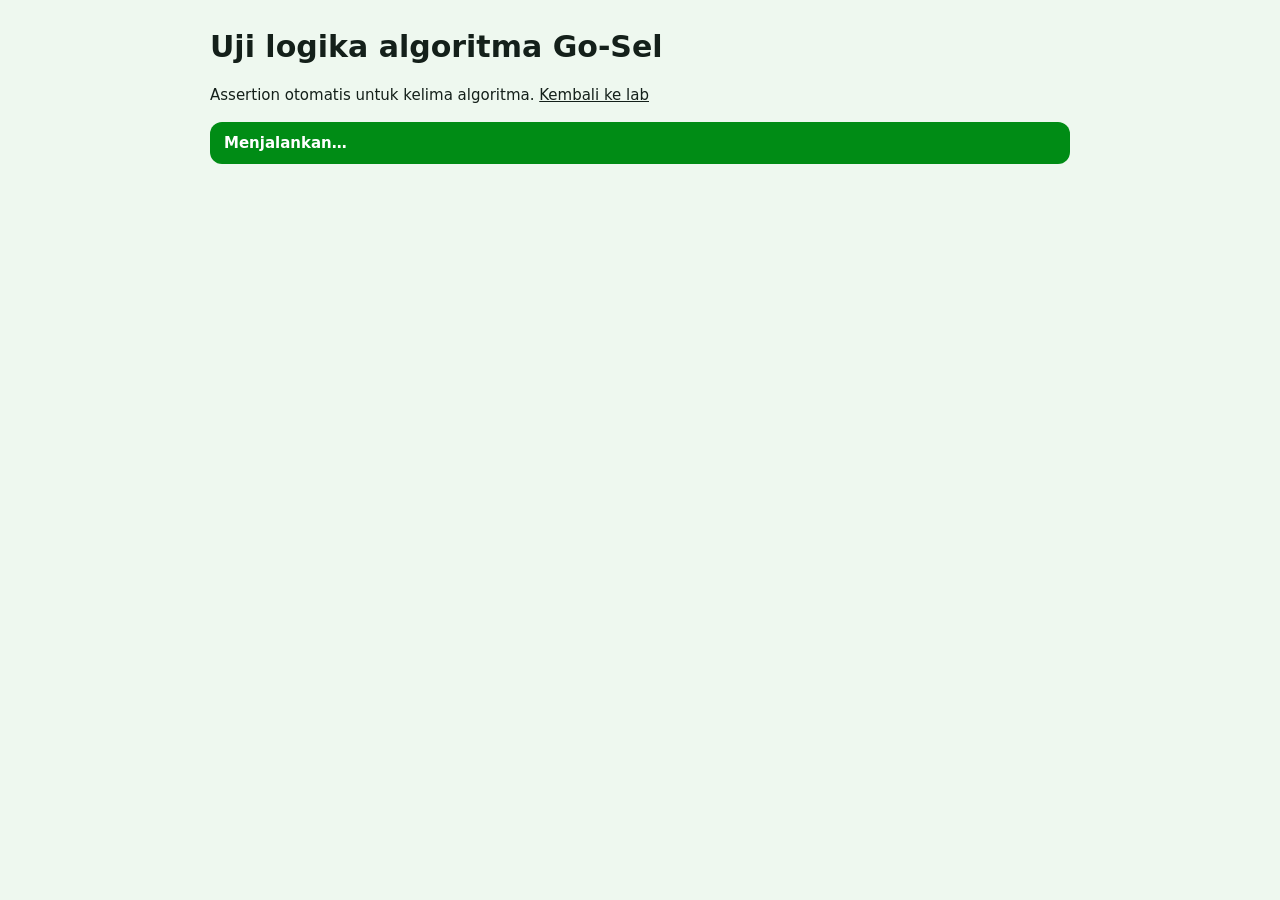
==== tests.html @ fa515b50 "tests untuk algoritma Co-Authored-By: Claude Opus 5.5 <noreply@anthropic.com>" ====
<!doctype html>
<html lang="id">
<head>
  <meta charset="utf-8">
  <meta name="viewport" content="width=device-width, initial-scale=1">
  <title>Go-Sel · Uji Algoritma</title>
  <style>
    :root { color-scheme: light dark; --ok: #008C15; --bad: #F52713; }
    body { font: 15px/1.5 system-ui, sans-serif; margin: 0 auto; max-width: 860px; padding: 24px 16px; background: #EEF8EF; color: #14201A; }
    @media (prefers-color-scheme: dark) { body { background: #0E1512; color: #E8F3EA; } }
    h1 { margin: 0 0 4px; }
    #summary { font-weight: 700; padding: 10px 14px; border-radius: 12px; color: #fff; background: var(--ok); }
    #summary.fail { background: var(--bad); }
    ol { padding-left: 20px; }
    li { padding: 4px 0; }
    li.pass::marker { color: var(--ok); }
    li.fail { color: var(--bad); font-weight: 600; }
    code { font-family: ui-monospace, monospace; font-size: .9em; }
    a { color: inherit; }
  </style>
</head>
<body>
  <main>
    <h1>Uji logika algoritma Go-Sel</h1>
    <p>Assertion otomatis untuk kelima algoritma. <a href="index.html">Kembali ke lab</a></p>
    <p id="summary" role="status">Menjalankan…</p>
    <ol id="list"></ol>
  </main>

  <script src="js/algorithms/common.js"></script>
  <script src="js/algorithms/bfs.js"></script>
  <script src="js/algorithms/dfs.js"></script>
  <script src="js/algorithms/dijkstra.js"></script>
  <script src="js/algorithms/astar.js"></script>
  <script src="js/algorithms/greedy.js"></script>
  <script src="js/grid.js"></script>
  <script src="js/maze.js"></script>
  <script>
  (function () {
    'use strict';
    var NS = window.GoSel, ALG = NS.algorithms, ORDER = NS.ALGO_ORDER, A = NS.algo;
    var list = document.getElementById('list'), pass = 0, fail = 0;

    function check(name, cond, detail) {
      var li = document.createElement('li');
      li.className = cond ? 'pass' : 'fail';
      li.textContent = (cond ? '✔ ' : '✘ ') + name + (detail ? '  —  ' + detail : '');
      list.appendChild(li);
      cond ? pass++ : fail++;
    }

    // Membuat grid dari gambar ASCII: '#' gedung, '~' macet, 'S' kurir, 'G' tujuan.
    function fromAscii(lines) {
      var rows = lines.length, cols = lines[0].length;
      var g = new NS.Grid(rows, cols);
      lines.forEach(function (line, r) {
        for (var c = 0; c < cols; c++) {
          var ch = line[c];
          if (ch === '#') g.cells[r * cols + c] = 1;
          else if (ch === '~') g.cells[r * cols + c] = 2;
          else if (ch === 'S') g.start = { r: r, c: c };
          else if (ch === 'G') g.goal = { r: r, c: c };
        }
      });
      return g;
    }

    function run(id, g, diagonal, record) {
      return ALG[id].solve(g.cells, g.rows, g.cols, g.startIndex(), g.goalIndex(),
        { diagonal: !!diagonal, record: !!record });
    }

    function validPath(g, res, diagonal) {
      if (!res.found) return true;
      var p = res.path;
      if (p[0] !== g.startIndex() || p[p.length - 1] !== g.goalIndex()) return false;
      for (var i = 1; i < p.length; i++) {
        var a = g.rc(p[i - 1]), b = g.rc(p[i]);
        var dr = Math.abs(a.r - b.r), dc = Math.abs(a.c - b.c);
        if (g.cells[p[i]] === 1) return false;
        if (dr + dc === 0 || dr > 1 || dc > 1) return false;
        if (!diagonal && dr + dc !== 1) return false;
        if (dr === 1 && dc === 1 && (g.get(a.r, b.c) === 1 || g.get(b.r, a.c) === 1)) return false;
      }
      return true;
    }

    // 1. Peta kosong 20 x 30
    var empty = new NS.Grid(20, 30);
    empty.start = { r: 2, c: 3 }; empty.goal = { r: 17, c: 26 };
    var dj = run('dijkstra', empty);
    check('Peta kosong: BFS = Dijkstra (4 arah)', A.sameCost(run('bfs', empty).cost, dj.cost), 'biaya ' + dj.cost);
    check('Peta kosong: A* = Dijkstra (4 arah)', A.sameCost(run('astar', empty).cost, dj.cost));
    check('Peta kosong: biaya = jarak Manhattan (38)', A.sameCost(dj.cost, 38));
    check('Peta kosong: A* mengunjungi lebih sedikit sel dari Dijkstra',
      run('astar', empty).visitedCount < dj.visitedCount);
    ORDER.forEach(function (id) {
      var r = run(id, empty);
      check('Peta kosong: ' + ALG[id].name + ' menemukan jalur yang valid', r.found && validPath(empty, r, false));
    });

    // 2. Diagonal pada peta kosong
    var djD = run('dijkstra', empty, true);
    var octile = A.heuristic(empty.startIndex(), empty.goalIndex(), empty.cols, true);
    check('Diagonal: biaya Dijkstra = jarak Octile', A.sameCost(djD.cost, octile), djD.cost.toFixed(4));
    check('Diagonal: A* = Dijkstra', A.sameCost(run('astar', empty, true).cost, djD.cost));

    // 3. Tujuan terkurung
    var boxed = fromAscii([
      'S.........',
      '..........',
      '.....###..',
      '.....#G#..',
      '.....###..',
      '..........'
    ]);
    ORDER.forEach(function (id) {
      var r = run(id, boxed, false, true);
      check('Tujuan terkurung: ' + ALG[id].name + ' found = false', r.found === false && r.path === null && r.cost === Infinity);
    });
    check('Tujuan terkurung (diagonal): semua found = false', ORDER.every(function (id) { return !run(id, boxed, true).found; }));

    // 4. Kurir terkurung
    var trapped = fromAscii(['.###......', '.#S#......', '.###....G.', '..........', '..........']);
    check('Kurir terkurung: semua found = false', ORDER.every(function (id) { return !run(id, trapped).found; }));
    check('Kurir terkurung: hanya 1 sel dikunjungi', ORDER.every(function (id) { return run(id, trapped).visitedCount === 1; }));

    // 5. Bersebelahan
    var adj = fromAscii(['.....', '.SG..', '.....', '.....', '.....']);
    ORDER.forEach(function (id) {
      var r = run(id, adj);
      if (id === 'dfs') {
        // DFS menyusur "atas" dulu, jadi jalurnya boleh memutar, asal valid.
        check('Bersebelahan: DFS menemukan jalur valid (boleh memutar)', r.found && validPath(adj, r, false),
          'panjang ' + (r.path.length - 1));
      } else {
        check('Bersebelahan: ' + ALG[id].name + ' jalur 2 sel, biaya 1', r.found && r.path.length === 2 && A.sameCost(r.cost, 1));
      }
    });

    // 6. Tanpa corner cutting
    var corner = fromAscii([
      '.....',
      '.S#..',
      '.#G..',
      '.....',
      '.....'
    ]);
    ORDER.forEach(function (id) {
      var r = run(id, corner, true);
      var direct = r.found && r.path.length === 2;
      check('Diagonal tanpa corner cutting: ' + ALG[id].name, r.found && !direct && validPath(corner, r, true),
        r.found ? 'panjang ' + (r.path.length - 1) : 'tidak ada jalur');
    });

    // 7. Sel macet: BFS mengabaikan biaya, Dijkstra/A* menghindar
    var jam = fromAscii([
      '.......',
      'S~~~~~G',
      '.......'
    ]);
    var djJam = run('dijkstra', jam), bfsJam = run('bfs', jam);
    check('Macet: Dijkstra memutar (biaya 8)', A.sameCost(djJam.cost, 8), 'biaya ' + djJam.cost);
    check('Macet: A* = Dijkstra', A.sameCost(run('astar', jam).cost, djJam.cost));
    check('Macet: BFS lewat jalan macet (tidak optimal)', bfsJam.cost > djJam.cost, 'biaya ' + bfsJam.cost);

    // 8. Event log
    var rec = run('astar', empty, false, true);
    var types = { 1: 0, 2: 0, 3: 0 };
    for (var i = 0; i < rec.events.length; i += 2) types[rec.events[i]]++;
    check('Event: jumlah event tipe 2 = sel dikunjungi', types[2] === rec.visitedCount);
    check('Event: mode timing tidak merekam', run('astar', empty).events === null);

    // 9. Maze acak tetap tersambung
    var mz = new NS.Grid(31, 51);
    var m = NS.Maze.backtracker(31, 51, Math.random, 0);
    mz.cells.set(m.cells);
    mz.start = mz.nearestFree(0, 0, null);
    mz.goal = mz.nearestFree(30, 50, mz.start);
    var mres = ORDER.map(function (id) { return run(id, mz); });
    check('Maze acak: semua algoritma menemukan jalur', mres.every(function (r) { return r.found; }));
    check('Maze sempurna: semua jalur punya biaya sama (jalur unik)',
      mres.every(function (r) { return A.sameCost(r.cost, mres[2].cost); }));

    // 10. Uji acak: A* = Dijkstra, BFS = Dijkstra (4 arah tanpa macet)
    var okA = true, okB = true, okV = true;
    for (var t = 0; t < 150; t++) {
      var g = new NS.Grid(12 + (t % 9), 15 + (t % 13));
      var diag = t % 2 === 0, withJam = t % 3 === 0;
      for (var k = 0; k < g.cells.length; k++) {
        var x = Math.random();
        g.cells[k] = x < 0.28 ? 1 : (withJam && x < 0.38 ? 2 : 0);
      }
      g.start = g.nearestFree(0, 0, null);
      g.goal = g.nearestFree(g.rows - 1, g.cols - 1, g.start);
      var d = run('dijkstra', g, diag);
      var a = run('astar', g, diag);
      if (!A.sameCost(a.cost, d.cost)) okA = false;
      if (!diag && !withJam && !A.sameCost(run('bfs', g, false).cost, d.cost)) okB = false;
      ORDER.forEach(function (id) {
        var r = run(id, g, diag);
        if (r.found !== d.found || !validPath(g, r, diag) || r.cost < d.cost - 1e-9) okV = false;
      });
    }
    check('150 peta acak: biaya A* selalu = Dijkstra', okA);
    check('150 peta acak: biaya BFS = Dijkstra (4 arah, tanpa macet)', okB);
    check('150 peta acak: semua jalur valid dan tidak lebih murah dari Dijkstra', okV);

    // 11. PriorityQueue
    var pq = new A.PriorityQueue(2), vals = [5, 1, 4, 1, 3, 9, 2, 6];
    vals.forEach(function (v, i) { pq.push(i, v, 0); });
    var out = [];
    while (pq.size) out.push(vals[pq.pop()]);
    check('PriorityQueue: keluar terurut & stabil', out.join(',') === '1,1,2,3,4,5,6,9', out.join(','));

    // 12. Grid resize & JSON
    var rg = new NS.Grid(20, 30);
    rg.start = { r: 19, c: 29 }; rg.goal = { r: 5, c: 5 }; rg.set(3, 3, 1);
    rg.resize(10, 10);
    check('Resize: bidak dipindah ke dalam batas', rg.inBounds(rg.start.r, rg.start.c) && rg.get(3, 3) === 1);
    var back = NS.Grid.fromJSON(JSON.parse(JSON.stringify(rg.toJSON())));
    check('JSON: simpan lalu muat menghasilkan peta sama', back.cells.join('') === rg.cells.join('') && back.start.r === rg.start.r);

    var sum = document.getElementById('summary');
    sum.textContent = pass + ' lulus, ' + fail + ' gagal';
    if (fail) sum.classList.add('fail');
    document.title = (fail ? '✘ ' : '✔ ') + document.title;
  })();
  </script>
</body>
</html>
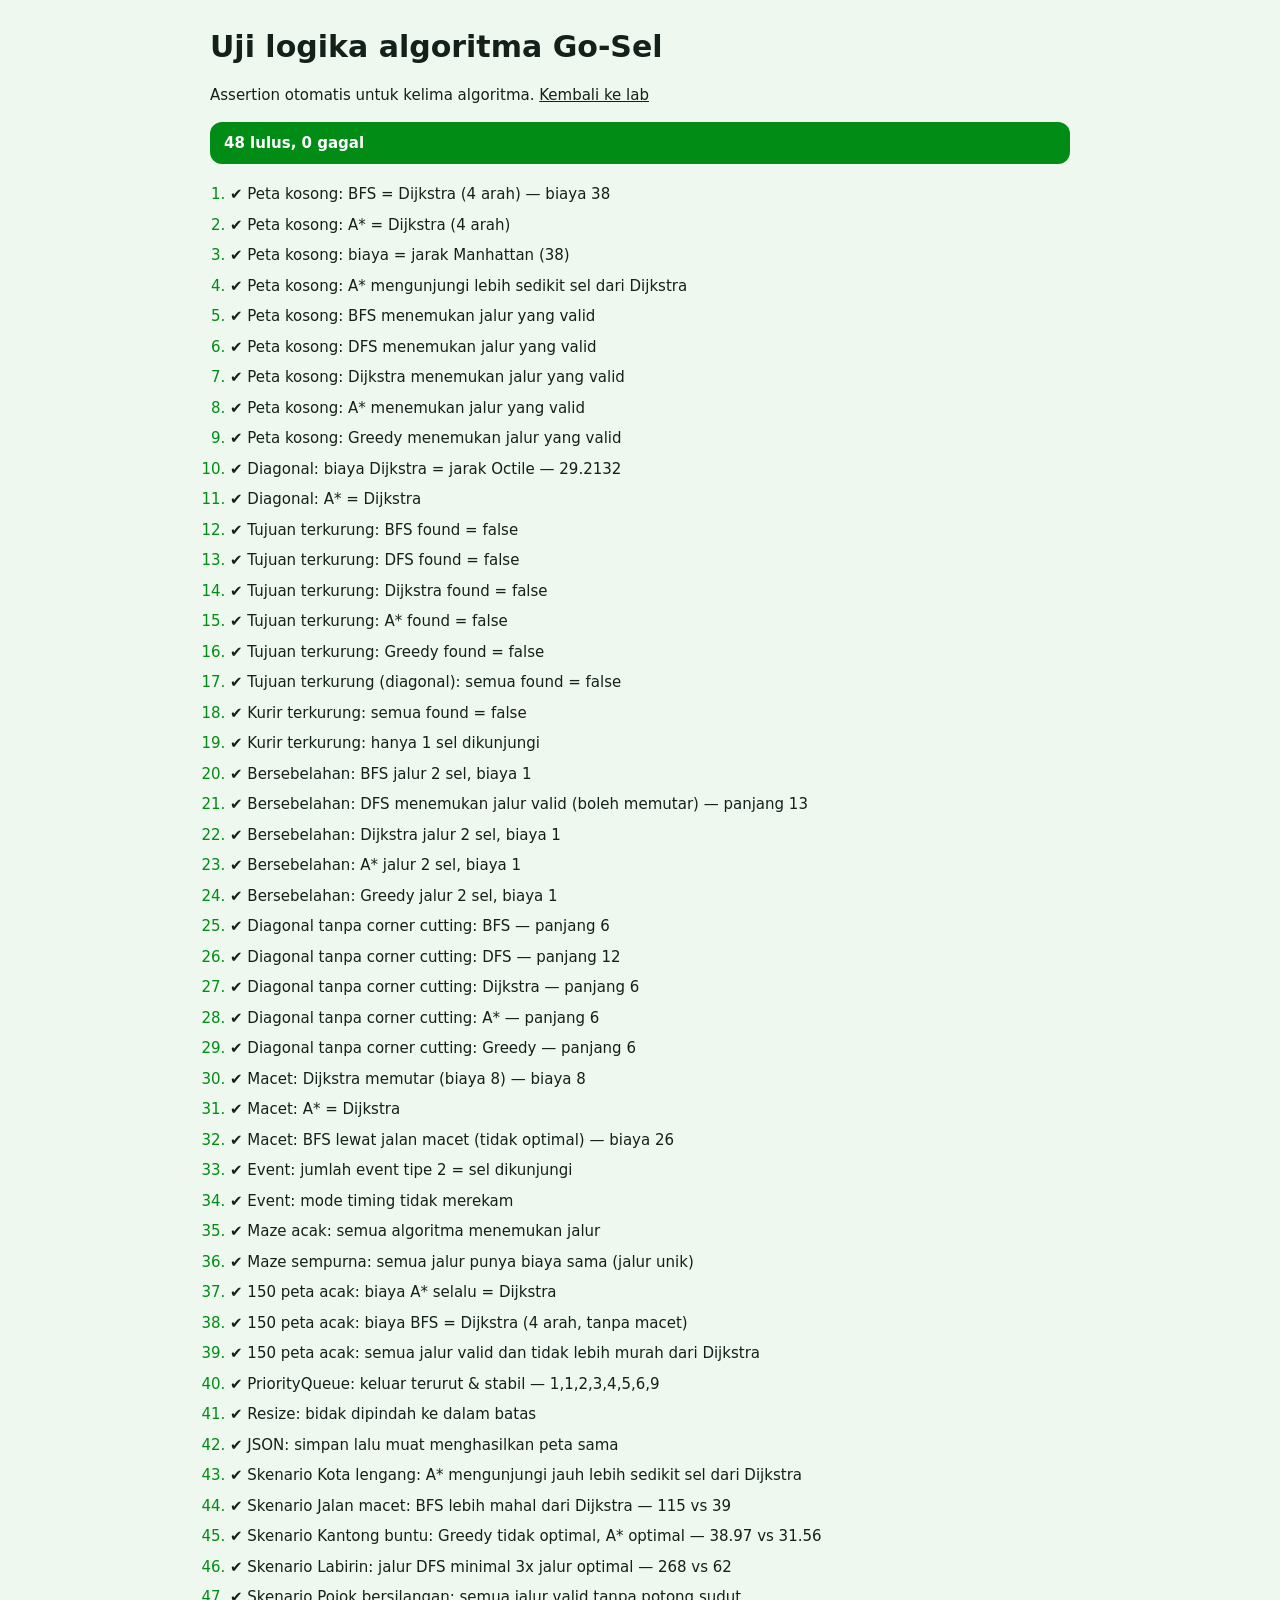
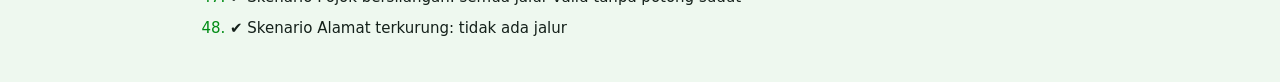
==== commit de19364a: "tes untuk skenario Co-Authored-By: Claude Opus 5.5 <noreply@anthropic.com>" ====
--- a/tests.html
+++ b/tests.html
@@ -35,6 +35,7 @@
   <script src="js/algorithms/greedy.js"></script>
   <script src="js/grid.js"></script>
   <script src="js/maze.js"></script>
+  <script src="js/scenarios.js"></script>
   <script>
   (function () {
     'use strict';
@@ -221,6 +222,30 @@
     var back = NS.Grid.fromJSON(JSON.parse(JSON.stringify(rg.toJSON())));
     check('JSON: simpan lalu muat menghasilkan peta sama', back.cells.join('') === rg.cells.join('') && back.start.r === rg.start.r);
 
+    // 13. Klaim tiap skenario di kartu "Skenario siap coba" harus tetap benar
+    function scen(id) {
+      var sc = NS.Scenarios.filter(function (x) { return x.id === id; })[0], b = sc.build(), out = {};
+      ORDER.forEach(function (a) { out[a] = run(a, b.grid, b.diagonal); });
+      return out;
+    }
+    var so = scen('open');
+    check('Skenario Kota lengang: A* mengunjungi jauh lebih sedikit sel dari Dijkstra', so.astar.visitedCount * 4 < so.dijkstra.visitedCount);
+    var sj = scen('jam');
+    check('Skenario Jalan macet: BFS lebih mahal dari Dijkstra', sj.bfs.cost > sj.dijkstra.cost + 1e-9, sj.bfs.cost + ' vs ' + sj.dijkstra.cost);
+    var st = scen('trap');
+    check('Skenario Kantong buntu: Greedy tidak optimal, A* optimal',
+      st.greedy.cost > st.dijkstra.cost + 1e-9 && A.sameCost(st.astar.cost, st.dijkstra.cost),
+      st.greedy.cost.toFixed(2) + ' vs ' + st.dijkstra.cost.toFixed(2));
+    var sm = scen('maze');
+    check('Skenario Labirin: jalur DFS minimal 3x jalur optimal', sm.dfs.cost >= 3 * sm.dijkstra.cost, sm.dfs.cost + ' vs ' + sm.dijkstra.cost);
+    var sd = scen('diag');
+    check('Skenario Pojok bersilangan: semua jalur valid tanpa potong sudut', ORDER.every(function (a) {
+      var b = NS.Scenarios.filter(function (x) { return x.id === 'diag'; })[0].build();
+      return sd[a].found && validPath(b.grid, sd[a], true);
+    }));
+    var sb = scen('boxed');
+    check('Skenario Alamat terkurung: tidak ada jalur', ORDER.every(function (a) { return !sb[a].found; }));
+
     var sum = document.getElementById('summary');
     sum.textContent = pass + ' lulus, ' + fail + ' gagal';
     if (fail) sum.classList.add('fail');
